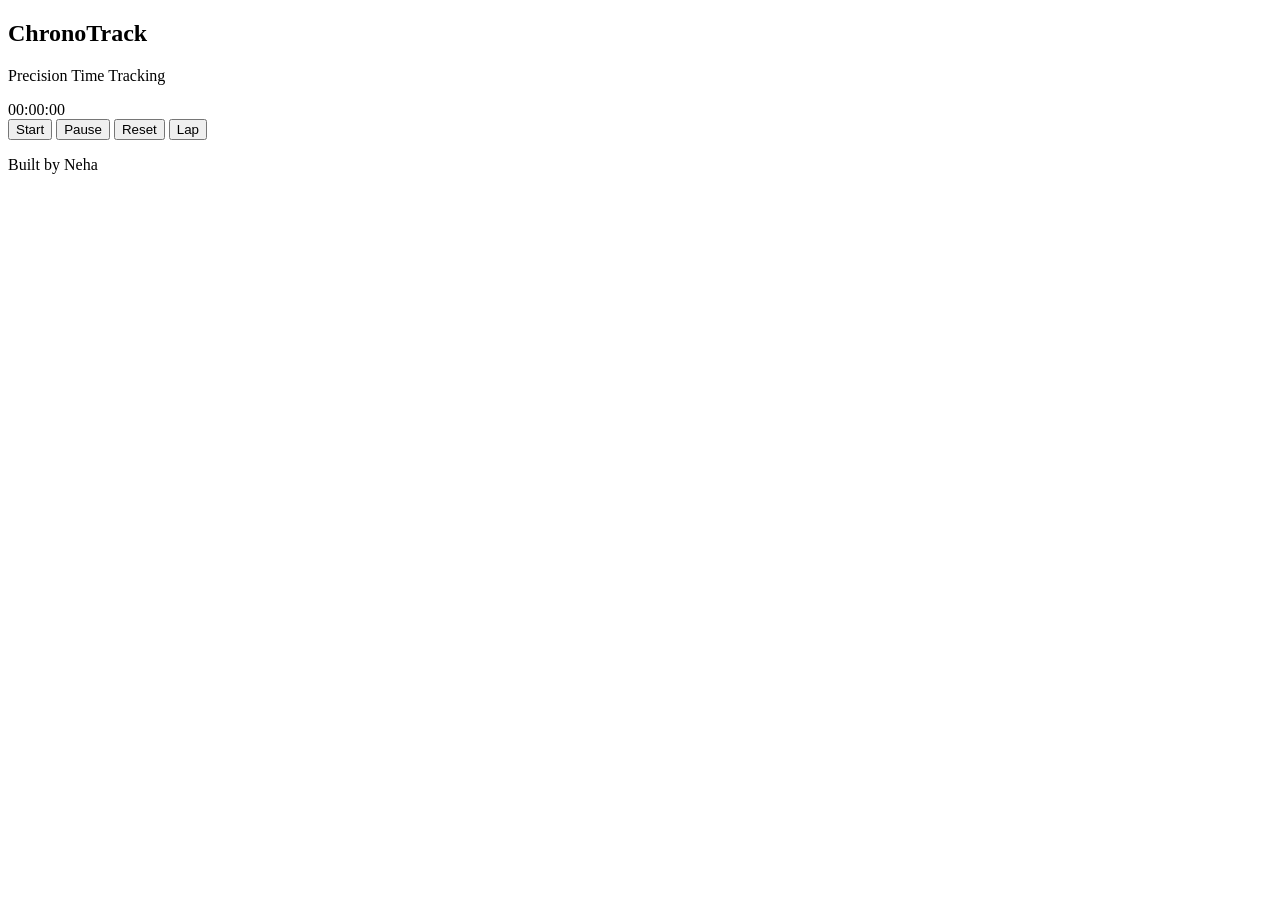
==== sw.html @ 2ab95778 "Update and rename index.html to sw.html" ====
<!DOCTYPE html>
<html lang="en">
<head>
    <meta charset="UTF-8">
    <meta name="viewport" content="width=device-width, initial-scale=1.0">
    <title>ChronoTrack</title>
    <link rel="preconnect" href="https://fonts.googleapis.com">
<link rel="preconnect" href="https://fonts.gstatic.com" crossorigin>
<link href="https://fonts.googleapis.com/css2?family=Poppins:wght@300;400;600;700&display=swap" rel="stylesheet">
    <link rel="stylesheet" href="sw.css">
</head>
<body>

    <section class="stopwatch-page">

        <div class="stopwatch-card">

            <h1 class="app-title">ChronoTrack</h1>
            <p class="subtitle">Precision Time Tracking</p>

            <div class="time-display" id="display">
                00:00:00
            </div>

            <div class="button-group">
                <button class="start-btn" id="startBtn">Start</button>
                <button class="pause-btn" id="pauseBtn">Pause</button>
                <button class="reset-btn" id="resetBtn">Reset</button>
                <button class="lap-btn" id="lapBtn">Lap</button>
            </div>

            <div id="lapList"></div>

            <p class="footer-text">Built by Neha</p>

        </div>

    </section>

    <script src="sw.js"></script>
</body>
</html>
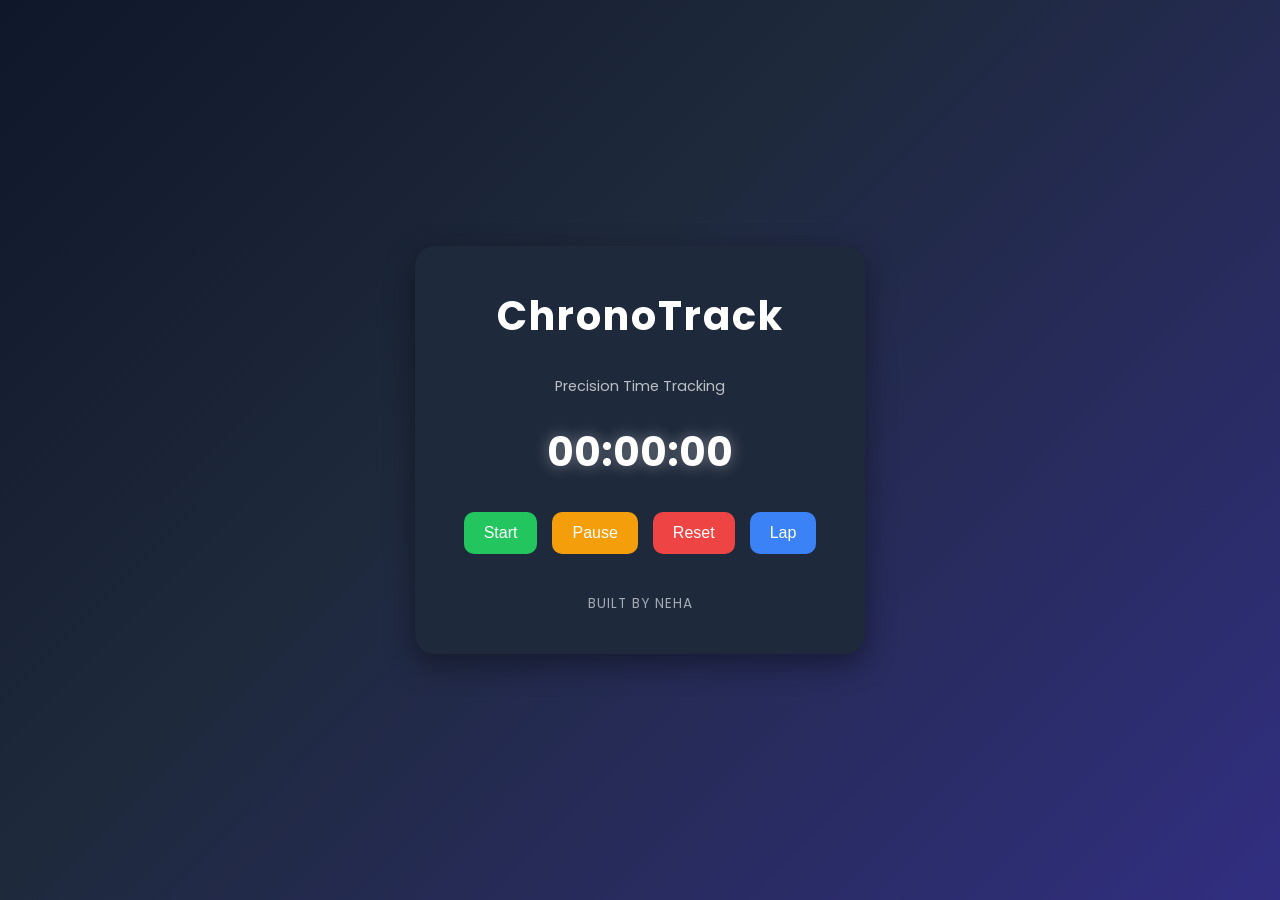
==== commit def79ae1: "Rename index.html to sw.html" ====
--- a/sw.html
+++ b/sw.html
@@ -7,7 +7,7 @@
     <link rel="preconnect" href="https://fonts.googleapis.com">
 <link rel="preconnect" href="https://fonts.gstatic.com" crossorigin>
 <link href="https://fonts.googleapis.com/css2?family=Poppins:wght@300;400;600;700&display=swap" rel="stylesheet">
-    <link rel="stylesheet" href="sw.css">
+    <link rel="stylesheet" href="swa.css">
 </head>
 <body>
 
@@ -37,6 +37,6 @@
 
     </section>
 
-    <script src="sw.js"></script>
+    <script src="swa.js"></script>
 </body>
 </html>
--- a/swa.css
+++ b/swa.css
@@ -0,0 +1,164 @@
+*{
+    margin: 0;
+    padding: 0;
+    box-sizing: border-box;
+}
+
+body{
+    background: linear-gradient(
+    135deg,
+    #0f172a 0%,
+    #1e293b 40%,
+    #312e81 100%
+);
+    min-height: 100vh;
+    display: flex;
+    justify-content: center;
+    align-items: center;
+    font-family: 'Poppins', sans-serif;
+}
+
+.stopwatch-card{
+    background: #1e293b;
+    padding: 40px;
+    border-radius: 20px;
+    text-align: center;
+    width: 450px;
+    box-shadow: 0 10px 30px rgba(0,0,0,0.4);
+    backdrop-filter: blur(10px);
+transition: 0.3s ease;
+}
+
+.stopwatch-card:hover{
+    transform: translateY(-5px);
+}
+
+
+.app-title{
+    color: white;
+    margin-bottom: 30px;
+    letter-spacing: 2px;
+    font-size: 2.5rem;
+    font-weight: 700;
+}
+
+.subtitle{
+    color: rgba(255,255,255,0.7);
+    margin-bottom: 25px;
+    font-size: 0.9rem;
+}
+
+.time-display{
+    color: white;
+    font-size: 2.5rem;
+    font-weight: bold;
+    margin-bottom: 30px;
+    text-shadow: 0 0 15px rgba(255,255,255,0.4);
+}
+
+.button-group{
+    display: flex;
+    justify-content: center;
+    gap: 15px;
+    flex-wrap: wrap;
+}
+
+button{
+    padding: 12px 20px;
+    border: none;
+    border-radius: 10px;
+    cursor: pointer;
+    font-size: 1rem;
+    transition: 0.3s;
+}
+
+.start-btn{
+    background: #22c55e;
+    color: white;
+}
+
+.pause-btn{
+    background: #f59e0b;
+    color: white;
+}
+
+.reset-btn{
+    background: #ef4444;
+    color: white;
+}
+
+button:hover{
+    transform: translateY(-3px);
+    box-shadow: 0 5px 15px rgba(255,255,255,0.2);
+}
+
+.lap-btn{
+    background: #3b82f6;
+    color: white;
+}
+
+#lapList{
+    margin-top: 20px;
+    max-height: 180px;
+    overflow-y: auto;
+    padding-right: 5px;
+}
+
+#lapList p{
+    color: white;
+    background: rgba(255,255,255,0.08);
+    padding: 12px 15px;
+    margin-bottom: 10px;
+    border-radius: 10px;
+    border-left: 4px solid #3b82f6;
+    font-weight: 500;
+    text-align: left;
+    transition: 0.3s ease;
+}
+
+#lapList p:hover{
+    background: rgba(255,255,255,0.15);
+    transform: translateX(5px);
+}
+
+#lapList::-webkit-scrollbar{
+    width: 6px;
+}
+
+#lapList::-webkit-scrollbar-thumb{
+    background: rgba(255,255,255,0.3);
+    border-radius: 10px;
+}
+
+@media (max-width: 500px){
+
+    .stopwatch-card{
+        width: 90%;
+        padding: 25px;
+    }
+
+    .app-title{
+        font-size: 2rem;
+    }
+
+    .time-display{
+        font-size: 2rem;
+    }
+
+    .button-group{
+        gap: 10px;
+    }
+
+    button{
+        width: 100%;
+    }
+
+}
+
+.footer-text{
+    margin-top: 20px;
+    color: rgba(255,255,255,0.6);
+    font-size: 0.85rem;
+    letter-spacing: 1px;
+    text-transform: uppercase;
+}
